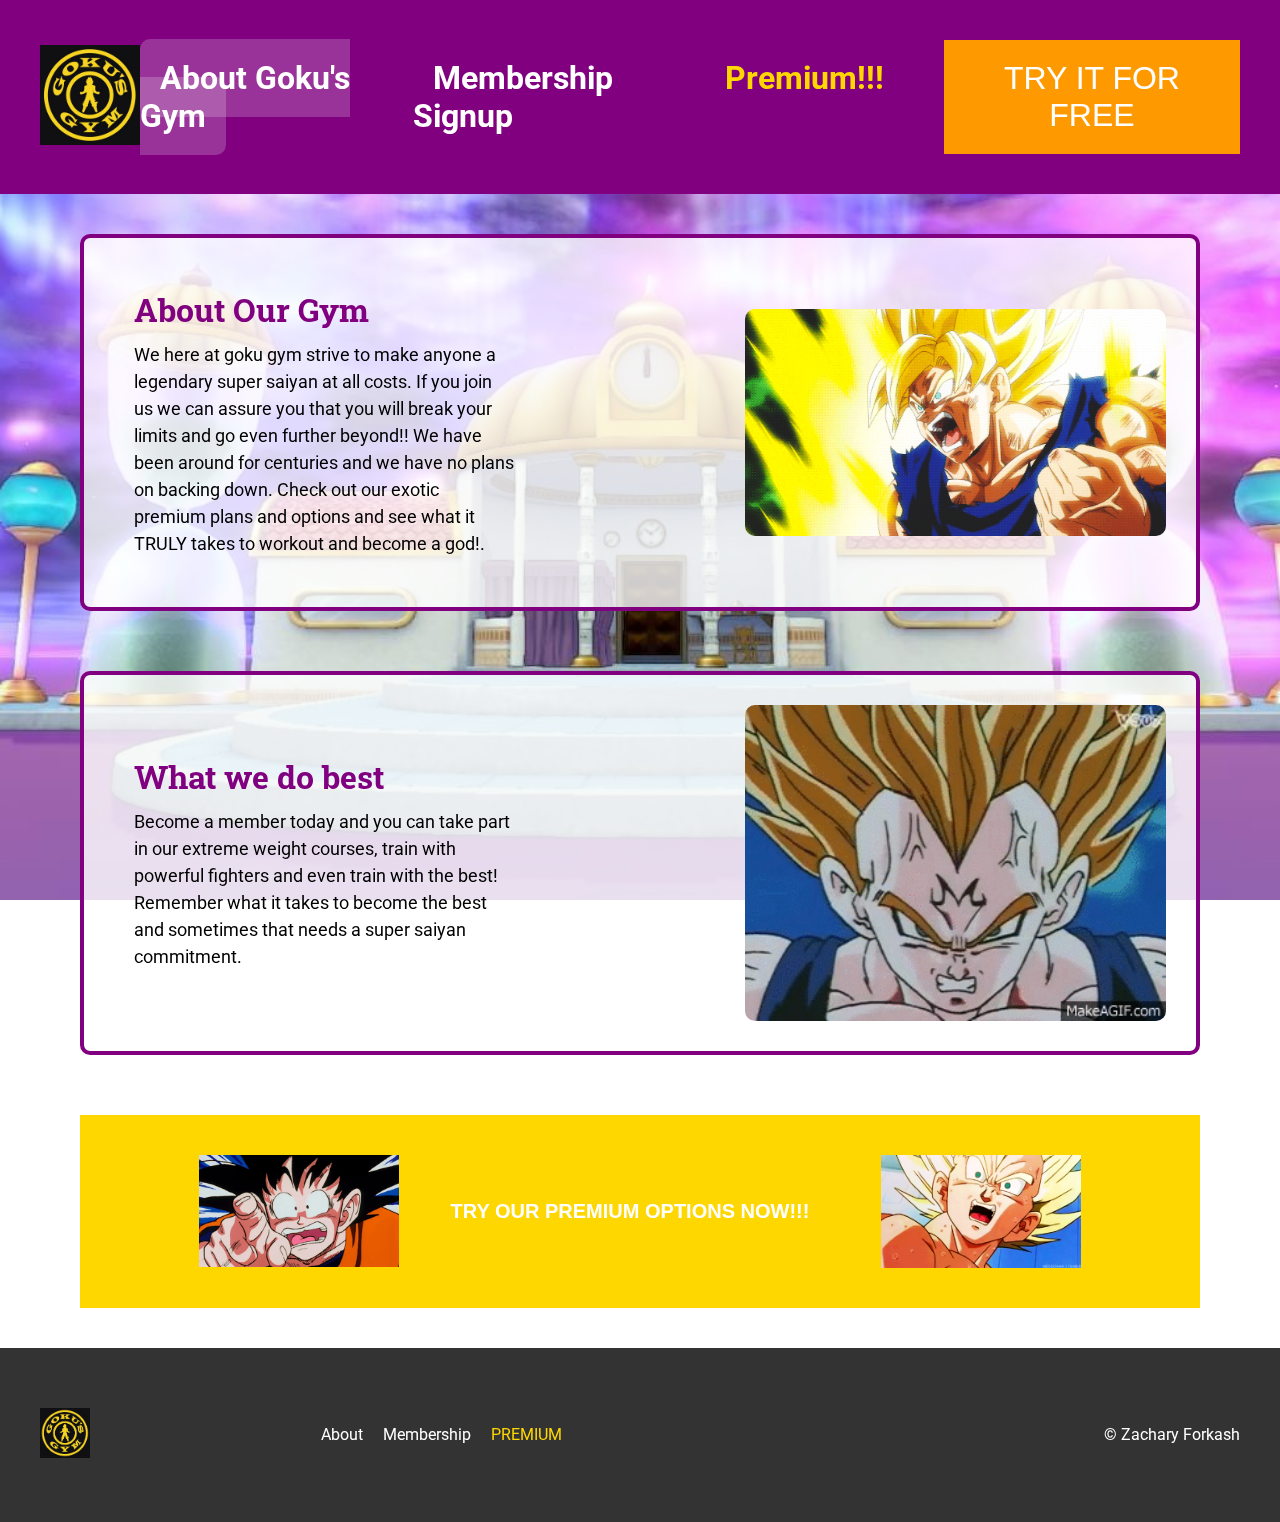
==== index.html @ d598c612 "first commit" ====
<!DOCTYPE html>
<html>
<head>
    <link rel="stylesheet" href="styles.css">
    <link rel="preconnect" href="https://fonts.googleapis.com">
    <link rel="preconnect" href="https://fonts.gstatic.com" crossorigin>
    <link href="https://fonts.googleapis.com/css2?family=Roboto:wght@400;700&family=Roboto+Slab:wght@700&display=swap" rel="stylesheet">
    <header>
        <div class="logo">
          <img src="gymLogo.jpg" alt="Gym Logo">
        </div>
        <nav>
          <ul>
            <li><a href="index.html" class="active">About Goku's Gym</a></li>
            <li><a href="membership.html">Membership Signup</a></li>
            <li><a href="premium.html" class="premium">Premium!!!</a></li>
          </ul>
        </nav>
        <div class="cta">
          <a href="membership.html">
          <button>TRY IT FOR FREE</button>
        </a>
        </div>
      </header>

</head>

<body>
    <div class="background-image"></div>
    <div class="content-wrapper">
      <section class="section-container">
        <div class="text-section">
          <h2>About Our Gym</h2>
          <p>We here at goku gym strive to make anyone a legendary super saiyan at all costs.
            If you join us we can assure you that you will break your limits and go even further beyond!!
            We have been around for centuries and we have no plans on backing down.
            Check out our exotic premium plans and options and see what it TRULY takes to workout and become a god!.</p>
        </div>
        <img src="testimg2.gif" alt="Image Placeholder" class="section-image">
      </section>
      <section class="section-container">
        <div class="text-section">
          <h2>What we do best</h2>
          <p>Become a member today and you can take part in our extreme weight courses, train with powerful fighters and even train with the best!
            Remember what it takes to become the best and sometimes that needs a super saiyan commitment.</p>
        </div>
        <img src="aboutMeimg2.gif" alt="Image Placeholder" class="section-image">
      </section>
      <section class="cta-section">
        <img src="aboutmeWing1.jpg" alt="Image Placeholder" class="cta-image">
        <a href="premium.html">
        <button class="cta-button">TRY OUR PREMIUM OPTIONS NOW!!!</button>
      </a>
        <img src="aboutmeWing2.jpg" alt="Image Placeholder" class="cta-image">
      </section>
    </div>
    <footer class="footer">
      <div class="footer-content">
        <div class="footer-logo">
          <img src="gymLogo.jpg" alt="Gym Logo">
        </div>
        <div class="footer-links">
          <ul>
            <li><a href="index.html">About</a></li>
            <li><a href="membership.html">Membership</a></li>
            <li><a href="premium.html" class="premium-link">PREMIUM</a></li>
          </ul>
        </div>
        <div class="footer-social">
          <a href="#"><i class="fab fa-facebook-f"></i></a>
          <a href="#"><i class="fab fa-twitter"></i></a>
          <a href="#"><i class="fab fa-instagram"></i></a>
        </div>
        <div class="footer-copyright">
          <p>&copy; Zachary Forkash</p>
        </div>
      </div>
    </footer>
  </body>
</html>
---- styles.css ----
* {
    margin: 0;
    padding: 0;
    box-sizing: border-box;
  }
  
  
  header {
    display: flex;
    justify-content: space-between;
    align-items: center;
    background-color: #800080; 
    padding: 40px; 
  }
  
  .logo img {
    height: 100px; 
  }
  
  nav ul {
    list-style-type: none;
    display: flex;
  }
  
  nav ul li {
    margin-right: 40px; 
  }
  
  nav ul li a {
    color: white;
    text-decoration: none;
    font-weight: bold;
    font-size: 32px; 
    padding: 20px;
    transition: background-color 0.3s ease;
  }
  
  nav ul li a.active,
  nav ul li a:hover {
    background-color: rgba(255, 255, 255, 0.2);
    border-radius: 10px; 
  }
  
  nav ul li a.premium {
    color: #ffd700; 
  }
  
  .cta button {
    background-color: #ff9900; 
    color: white;
    border: none;
    padding: 20px 40px; 
    font-size: 32px; 
    cursor: pointer;
  }

  body {
    margin: 0;
    padding: 0;
    font-family: 'Roboto', sans-serif;
  }
  
  .background-image {
    position: fixed;
    top: 0;
    left: 0;
    width: 100%;
    height: 100%;
    background-image: url('GymBackground1.jpg');
    background-size: cover;
    background-position: center;
    z-index: -1;
  }
  
  .content-wrapper {
    display: flex;
    flex-direction: column;
    padding: 40px;
    max-width: 1200px;
    margin: 0 auto;
  }
  
  .section-container {
    display: flex;
    justify-content: space-between;
    align-items: center;
    margin-bottom: 60px;
    padding: 30px;
    border: 4px solid #800080;
    border-radius: 10px;
    background-color: rgba(255, 255, 255, 0.8);
  }
  
  .text-section {
    padding: 20px;
    max-width: 40%;
  }
  
  .text-section h2 {
    font-size: 32px;
    margin-bottom: 10px;
    color: #800080;
    font-family: 'Roboto Slab', serif;
  }
  
  .text-section p {
    font-size: 18px;
    line-height: 1.5;
  }
  
  .section-image {
    width: 40%;
    height: auto;
    border-radius: 10px;
  }

  .cta-section {
    display: flex;
    justify-content: center;
    align-items: center;
    background-color: #ffd700; 
    padding: 40px;
  }
  
  .cta-image {
    width: 200px;
    height: auto;
    margin-right: 20px; 
  }
  
  .cta-image:last-child {
    margin-right: 0;
    margin-left: 40px; 
  }
  
  .cta-button {
    background-color: #000; 
    color: #ffd700; 
    font-size: 24px;
    font-weight: bold;
    border: 2px solid #ffd700; 
    padding: 20px 40px;
    cursor: pointer;
    transition: background-color 0.3s ease;
  }
  
  .cta-button:hover {
    background-color: #ffd700; 
    color: #000; 
  }

  .footer {
    background-color: #333;
    padding: 60px 0;
    font-family: 'Roboto', sans-serif;
  }
  
  .footer-content {
    max-width: 1200px;
    margin: 0 auto;
    display: flex;
    justify-content: space-between;
    align-items: center;
    flex-wrap: wrap;
  }
  
  .footer-logo img {
    height: 50px;
  }
  
  .footer-links ul {
    list-style: none;
    display: flex;
    justify-content: center; 
    padding: 0;
  }
  
  .footer-links ul li {
    margin-right: 20px;
  }
  
  .footer-links ul li a {
    color: #fff;
    text-decoration: none;
    transition: color 0.3s ease;
  }
  
  .footer-links ul li a:hover {
    color: #ffd700;
  }
  
  .footer-links ul li .premium-link {
    color: #ffd700; 
  }
  
  .footer-social a {
    color: #fff;
    font-size: 24px;
    margin-right: 20px;
    transition: color 0.3s ease;
  }
  
  .footer-social a:hover {
    color: #ffd700;
  }
  
  .footer-copyright p {
    color: #fff;
    margin: 0;
  }

  /* Import Google Font */
@import url('https://fonts.googleapis.com/css2?family=Oswald:wght@400;700&display=swap');


.hero {
  background-color: #e07e3c; 
  padding: 80px 0;
  text-align: center;
}

.hero-content {
  max-width: 800px;
  margin: 0 auto;
  display: flex;
  justify-content: space-between;
  align-items: center;
}

.hero-content h1 {
  font-family: 'Oswald', sans-serif;
  font-size: 48px;
  font-weight: 700;
  color: purple; 
  margin: 0;
}

.btn {
  display: inline-block;
  padding: 12px 24px;
  background-color: #131212; 
  color: #ff6600; 
  font-family: 'Oswald', sans-serif;
  font-size: 18px;
  font-weight: 700;
  text-decoration: none;
  border-radius: 4px;
  transition: background-color 0.3s ease;
}

.btn:hover {
  background-color: #333; 
}



.membership-section {
  background-color: #f8e0f7; 
  padding: 80px 0;
}

.membership-overlay {
  max-width: 1200px;
  margin: 0 auto;
  position: relative;
}

.membership-toggle-btn-container {
  text-align: center;
  margin-bottom: 40px;
}

.membership-toggle-btn {
  background-color: #ff69b4; 
  color: #fff;
  font-family: 'Oswald', sans-serif;
  font-size: 18px;
  font-weight: 700;
  padding: 12px 24px;
  border: none;
  border-radius: 20px;
  cursor: pointer;
}

.membership-form-container {
  display: flex;
  justify-content: space-between;
  align-items: center;
}

#membership-form {
  background-color: #fff;
  padding: 40px;
  border-radius: 8px;
  box-shadow: 0 2px 6px rgba(0, 0, 0, 0.1);
  max-width: 500px;
  width: 100%;
}

.form-group {
  margin-bottom: 20px;
}

.form-group label {
  display: block;
  font-family: 'Oswald', sans-serif;
  font-size: 16px;
  font-weight: 700;
  margin-bottom: 8px;
}

.form-group input,
.form-group select {
  width: 100%;
  padding: 8px;
  border: 1px solid #ccc;
  border-radius: 4px;
  font-family: 'Oswald', sans-serif;
  font-size: 14px;
}

.radio-group {
  display: flex;
  flex-direction: column;
}

.radio-group div {
  margin-bottom: 8px;
}

.radio-group label {
  font-family: 'Oswald', sans-serif;
  font-size: 14px;
  font-weight: 400;
  margin-left: 8px;
}

.submit-btn {
  background-color: #800080; 
  color: #fff;
  font-family: 'Oswald', sans-serif;
  font-size: 16px;
  font-weight: 700;
  padding: 12px 24px;
  border: none;
  border-radius: 4px;
  cursor: pointer;
  transition: background-color 0.3s ease;
}

.submit-btn:hover {
  background-color: #4d004d; 
}

.membership-image {
  width: 25%; 
  height: auto;
  margin: 0 20px;
}
/* Receipt section styles */
.receipt-section {
  background-color: #d9f2d9; 
  padding: 80px 0;
  text-align: center;
}

.receipt-container {
  max-width: 600px;
  margin: 0 auto;
  background-color: #fff;
  padding: 40px;
  border-radius: 8px;
  box-shadow: 0 2px 6px rgba(0, 0, 0, 0.1);
}

.receipt-container h2 {
  font-family: 'Oswald', sans-serif;
  font-size: 24px;
  font-weight: 700;
  margin-bottom: 20px;
}

.receipt-details {
  text-align: left;
  margin-bottom: 20px;
}

.receipt-details p {
  font-family: 'Oswald', sans-serif;
  font-size: 16px;
  margin-bottom: 8px;
}

.back-btn {
  background-color: #ff69b4; 
  color: #fff;
  font-family: 'Oswald', sans-serif;
  font-size: 16px;
  font-weight: 700;
  padding: 12px 24px;
  border: none;
  border-radius: 4px;
  text-decoration: none;
  display: inline-block;
  transition: background-color 0.3s ease;
}

.back-btn:hover {
  background-color: #ff468c; 
}


.form-group select {
  width: 100%;
  padding: 8px;
  border: 1px solid #ccc;
  border-radius: 4px;
  font-family: 'Oswald', sans-serif;
  font-size: 14px;
}

.proceed-btn {
  background-color: #800080; 
  color: #fff;
  font-family: 'Oswald', sans-serif;
  font-size: 16px;
  font-weight: 700;
  padding: 12px 24px;
  border: none;
  border-radius: 4px;
  cursor: pointer;
  transition: background-color 0.3s ease;
}

.proceed-btn:hover {
  background-color: #4d004d; 
}

/* Total Amount Display Section */
.total-amount-section {
  background-color: #ff69b4; 
  padding: 40px;
  display: flex;
  justify-content: center;
  align-items: center;
  display: none;
}

.total-amount-content {
  display: flex;
  justify-content: center;
  align-items: center;
  gap: 20px;
}

.total-amount-image {
  width: 200px;
  height: auto;
}

.total-amount-container {
  display: flex;
  justify-content: center;
  align-items: center;
}

.total-amount-oval {
  background-color: #ff69b4; 
  color: #fff;
  font-family: 'Oswald', sans-serif;
  font-size: 24px;
  font-weight: 700;
  padding: 20px 40px;
  border-radius: 50px;
  text-align: center;
}

.total-amount-text {
  margin-right: 10px;
}

/* Image Slider Section */
.image-slider-section {
  padding: 60px 0;
}

.slider-container {
  width: 100%;
  overflow: hidden;
}

.slider-wrapper {
  display: flex;
  width: calc(100% * 3);
  animation: slide 30s infinite;
}

.slider-slide {
  flex: 1 0 33.33%;
  padding: 0 10px;
  text-align: center;
}

.slider-slide img {
  width: 100%;
  height: auto;
  max-height: 600px;
  object-fit: cover;
  border-radius: 8px;
}

.slider-caption {
  margin-top: 20px;
  font-family: 'Oswald', sans-serif;
  font-size: 24px;
  font-weight: 700;
  color: #fff;
  background-color: #333;
  padding: 15px;
  border-radius: 4px;
}

@keyframes slide {
  0% {
    transform: translateX(0);
  }
  16.66% {
    transform: translateX(0);
  }
  33.33% {
    transform: translateX(-33.33%);
  }
  50% {
    transform: translateX(-33.33%);
  }
  66.66% {
    transform: translateX(-66.66%);
  }
  83.33% {
    transform: translateX(-66.66%);
  }
  100% {
    transform: translateX(0);
  }
}

.premium-options {
  background-image: url('premuimImgBackground.jpg');
  background-size: cover;
  background-position: center;
  padding: 100px 0;
}

.premium-options .container {
  display: flex;
  justify-content: center;
  align-items: flex-start;
  max-width: 1200px;
  margin: 0 auto;
}

.premium-options .plan {
  width: 300px;
  padding: 30px;
  text-align: center;
  border: 2px solid;
  margin: 0 10px;
}

.normal-plan {
  background-color: white;
  color: black;
  border-color: black;
}

.super-plan {
  background-color: silver;
  color: rgb(7, 6, 6);
  border-color: black;
}

.premium-plan {
  background-color: pink;
  color: rgb(12, 11, 11);
  border-color: red;
}

.plan h3 {
  margin-bottom: 10px;
  padding-bottom: 10px;
  border-bottom: 1px solid;
}

.plan .summary {
  margin-bottom: 20px;
  padding-bottom: 20px;
  border-bottom: 1px solid;
}

.plan ul {
  list-style-type: none;
  padding: 0;
}

.plan li {
  margin-bottom: 10px;
}

.battlepass-cta {
  text-align: center;
  margin-top: 50px;
  margin-bottom: 50px;
  background-color: #131212;
}

.cta-button {
  display: inline-block;
  padding: 15px 30px;
  background-color: gold;
  color: white;
  text-decoration: none;
  font-size: 20px;
  font-weight: bold;
  border-radius: 5px;
}

.battlepass {
  background-image: url('battlePass.jpg');
  background-size: cover;
  background-position: center;
  padding: 80px 0;
  margin-top: 50px;
  overflow: hidden;
}

.container {
  display: flex;
  justify-content: flex-start;
  align-items: flex-start;
  max-width: 1800px;
  margin: 0 auto;
}

.starting-point {
  margin-right: 50px;
}

.starting-point table,
.levels {
  width: 100%;
  border-collapse: collapse;
}

.starting-point th,
.levels th {
  padding: 20px;
  background-color: #f1f1f1;
  border: 2px solid #ccc;
  text-align: center;
  font-size: 24px;
}

.starting-point td,
.levels td {
  padding: 40px;
  background-color: #f1f1f1;
  border: 2px solid #ccc;
  text-align: center;
}

.image-container {
  margin-bottom: 20px;
}

.image-container img {
  max-width: 100%;
  height: auto;
}

.levels-container {
  display: flex;
  flex-direction: column;
  gap: 20px;
}

.starting-point table,
.levels {
  border-collapse: collapse;
  border: 2px solid gold;
}

.starting-point th,
.levels th {
  background-color: #ffcccb;
  padding: 10px;
  text-align: center;
}

.starting-point td,
.levels td {
  padding: 10px;
  text-align: center;
}

.levels tr:nth-child(2) {
  background-color: #add8e6;
}

.levels tr:last-child {
  background-color: #ffd700;
}

.slider {
  position: relative;
  width: 100%;
  overflow: hidden;
}

.slider-container2 {
  display: flex;
  animation: slide-reset 60s linear infinite; 
}

.levels {
  display: flex;
  flex-wrap: nowrap;
}

.levels th,
.levels td {
  flex: 0 0 calc(100% / 10);
  max-width: calc(100% / 10);
}

@keyframes slide-reset {
  0% {
    transform: translateX(0); 
  }
  90% {
    transform: translateX(-100%); 
  }
  100% {
    transform: translateX(0); 
  }
}

.custom-footer {
  background: linear-gradient(135deg, #ff6b6b, #ffa500, #ffd700, #32cd32);
  padding: 40px 0;
  color: #fff;
}

.custom-footer .container {
  max-width: 1200px;
  margin: 0 auto;
  text-align: center;
}

.thank-you-message {
  margin-bottom: 30px;
}

.thank-you-message h2 {
  font-size: 36px;
  font-weight: bold;
  margin-bottom: 10px;
}

.thank-you-message p {
  font-size: 18px;
}

.footer-info {
  display: flex;
  flex-direction: column;
  align-items: center;
}

.address {
  font-size: 16px;
  margin-bottom: 10px;
}

.copyright {
  font-size: 14px;
}

.level-up {
  background: linear-gradient(45deg, #6bfffa, #bed16a, rgb(114, 60, 207), #32cd32);
  padding: 60px 0;
  color: #fff;
}

.level-up .container {
  max-width: 800px;
  margin: 0 auto;
  text-align: center;
}

.level-up h2 {
  font-size: 36px;
  font-weight: bold;
  margin-bottom: 20px;
}

.level-up p {
  font-size: 18px;
  margin-bottom: 40px;
}

.xp-graph {
  margin-top: 40px;
}

.xp-graph table {
  width: 100%;
  border-collapse: collapse;
  background-color: #fff;
  color: #333;
  border: 2px solid #000;
}

.xp-graph th,
.xp-graph td {
  padding: 15px;
  text-align: center;
  border: 1px solid #000;
}

.xp-graph th {
  background-color: #f2f2f2;
  font-weight: bold;
}
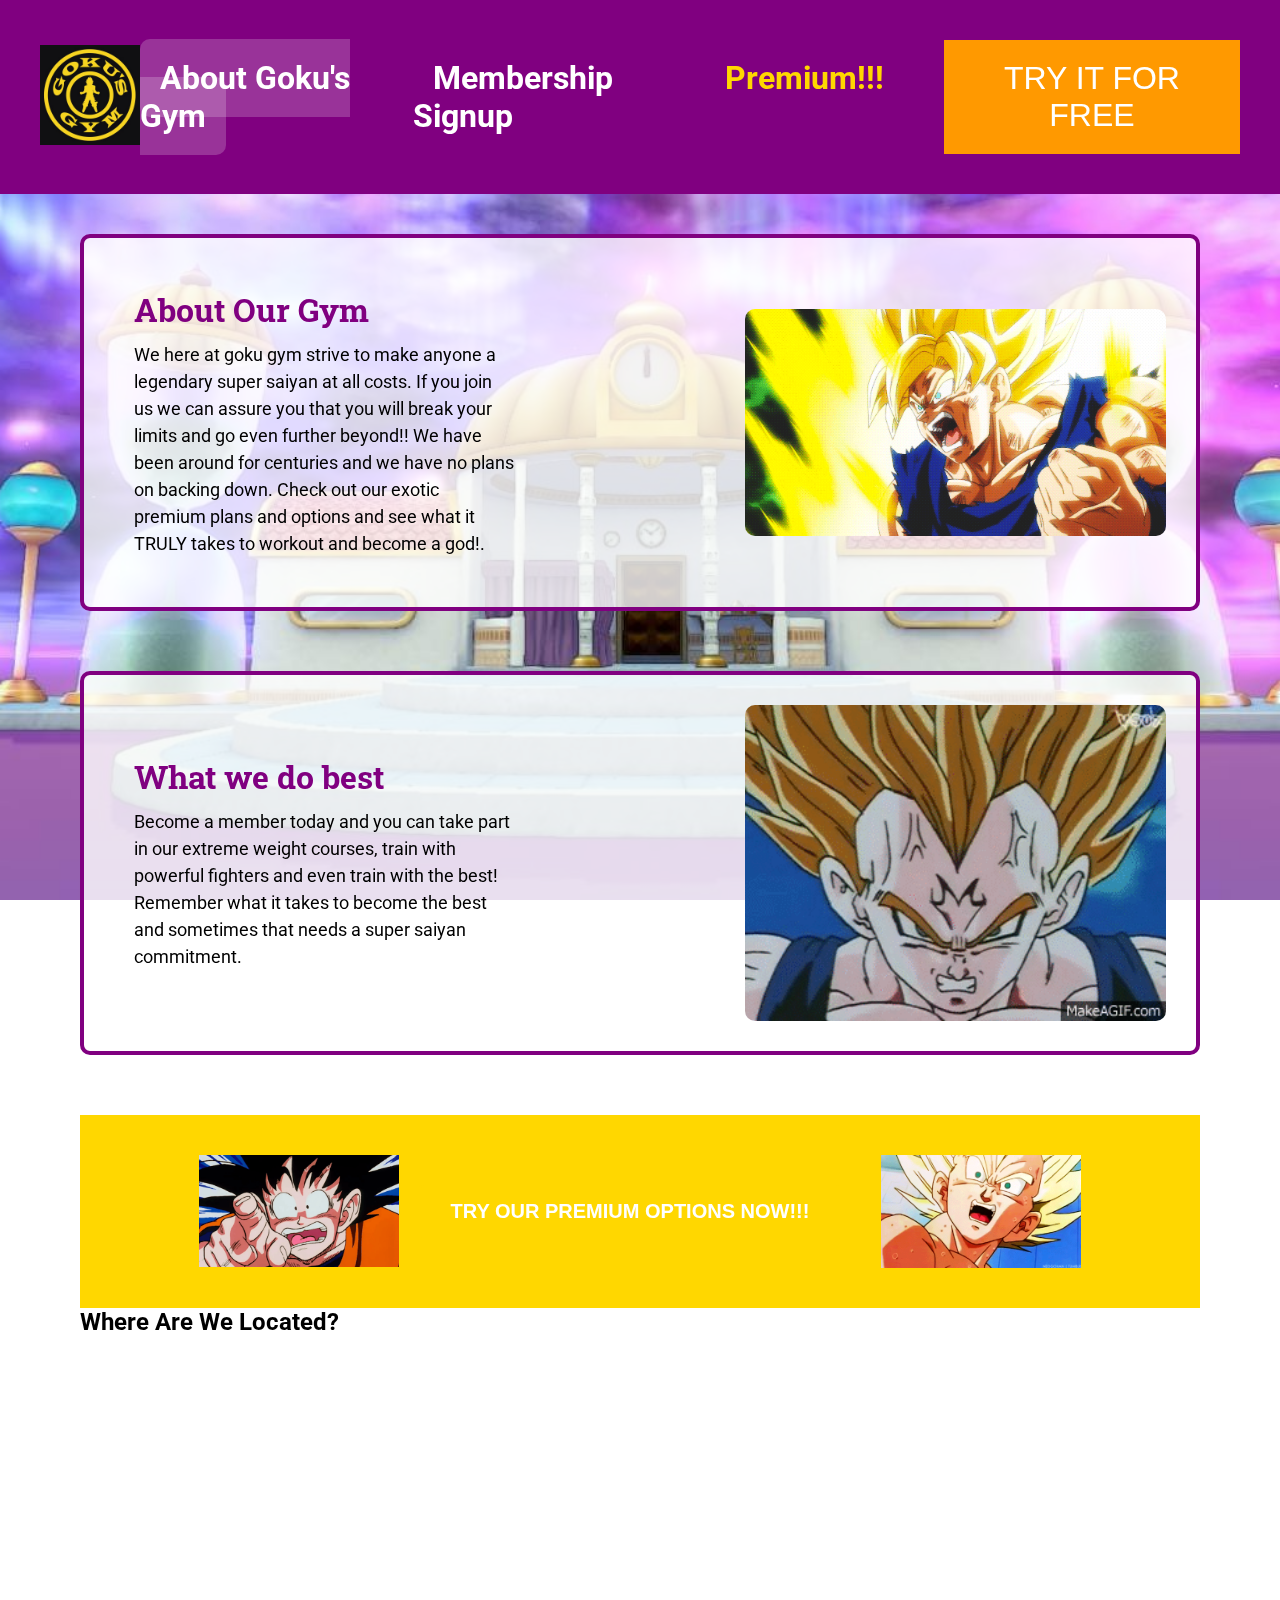
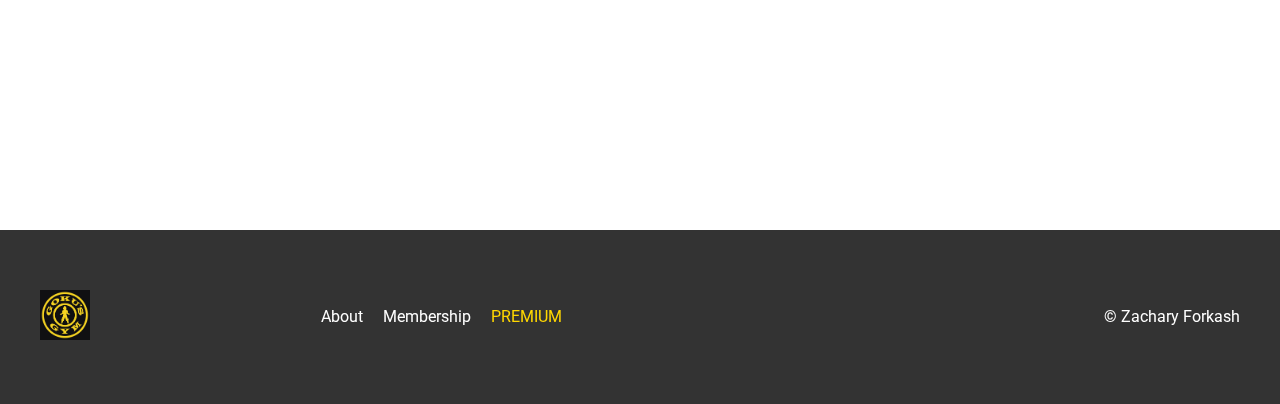
==== commit 43c4149b: "added google map" ====
--- a/index.html
+++ b/index.html
@@ -53,6 +53,13 @@
       </a>
         <img src="aboutmeWing2.jpg" alt="Image Placeholder" class="cta-image">
       </section>
+
+<h2>Where Are We Located?</h2>
+<section class="map">
+<iframe
+    src="https://www.google.com/maps/embed?pb=!1m18!1m12!1m3!1d3023.171335696292!2d-73.99288347352937!3d40.73625528612966!2m3!1f0!2f0!3f0!3m2!1i1024!2i768!4f13.1!3m3!1m2!1s0x89c2599f73100bf7%3A0x1e491fafbfbceda2!2sUnion%20Square%20Greenmarket!5e0!3m2!1sen!2sbd!4v1714683985896!5m2!1sen!2sbd"
+    height="450" style="border:0; width: 50%;" allowfullscreen=""></iframe>
+</section>
     </div>
     <footer class="footer">
       <div class="footer-content">
